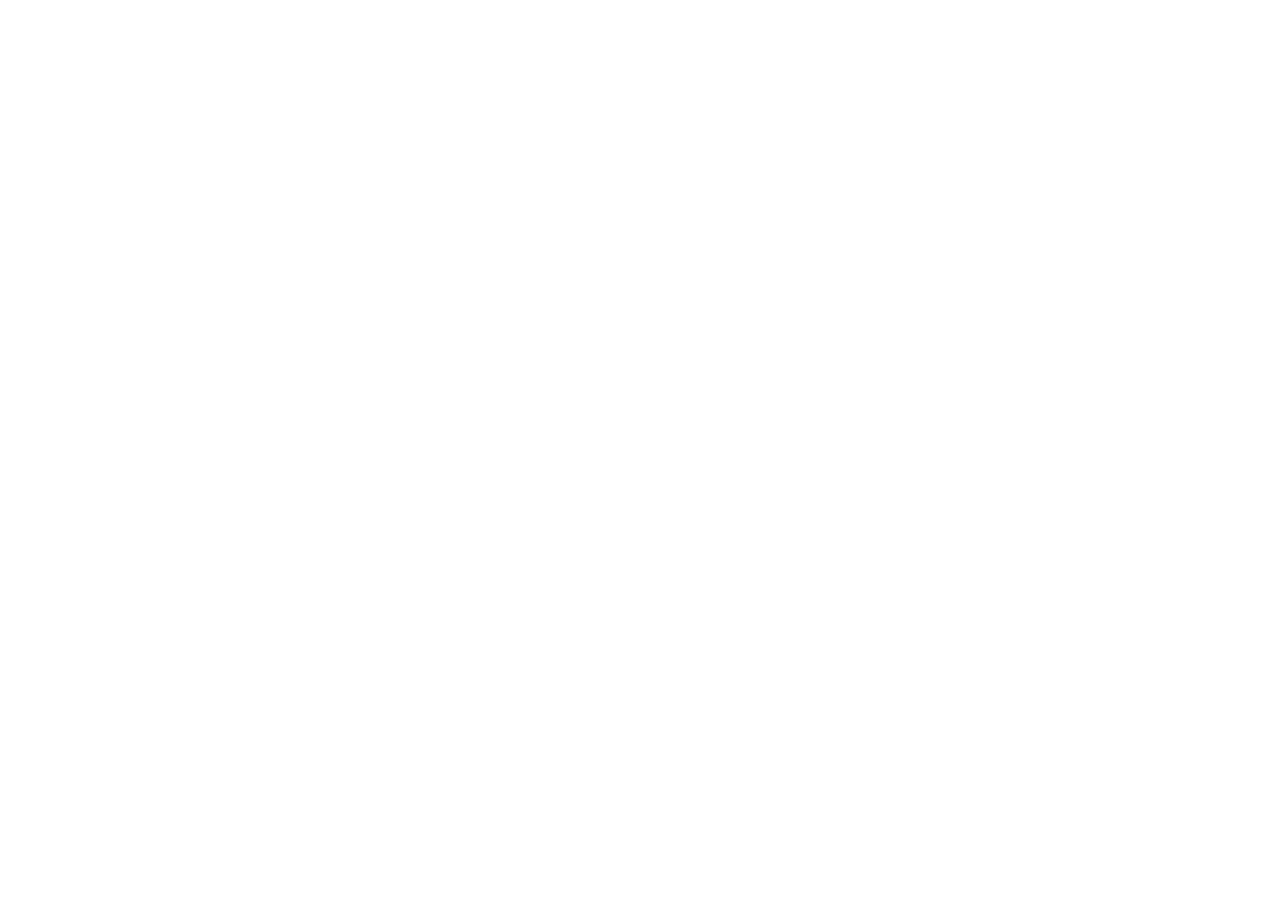
==== pages/category-projects.html @ d463e36b "first commit" ====
<!DOCTYPE html>
<html lang="pt-br">
<head>
    <meta charset="UTF-8">
    <meta name="viewport" content="width=device-width, initial-scale=1.0">
    <link href="../assets/css/categorys-projects.css" rel="stylesheet">
    <script src="../assets/js/category-projects.js"></script>
    <title>Category-projects</title>
</head>
<body>
    
</body>
</html>
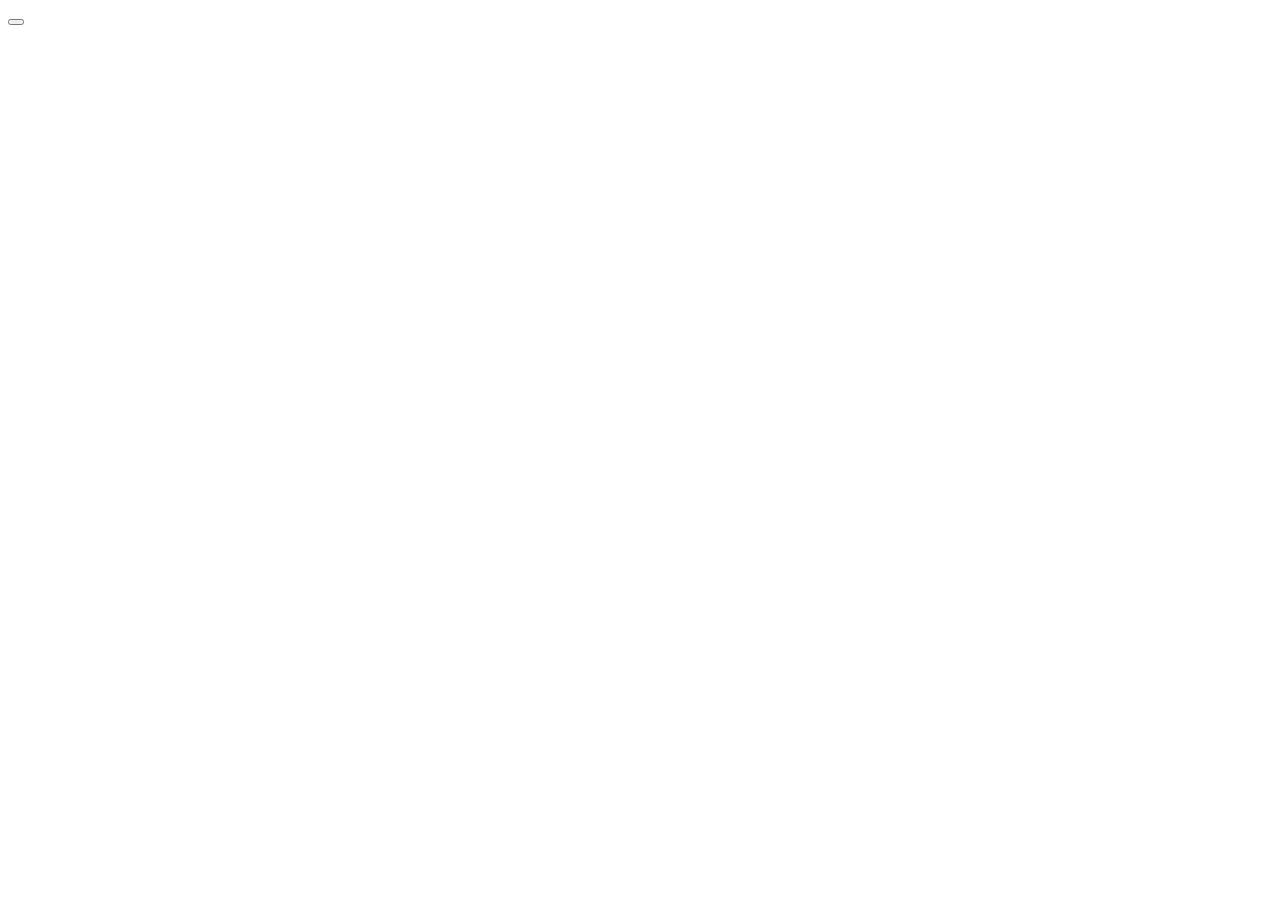
==== commit f6e5212a: "feat: create function createCategory" ====
--- a/pages/category-projects.html
+++ b/pages/category-projects.html
@@ -8,6 +8,6 @@
     <title>Category-projects</title>
 </head>
 <body>
-    
+    <button type="button" onclick="createCategory()"></button>
 </body>
 </html>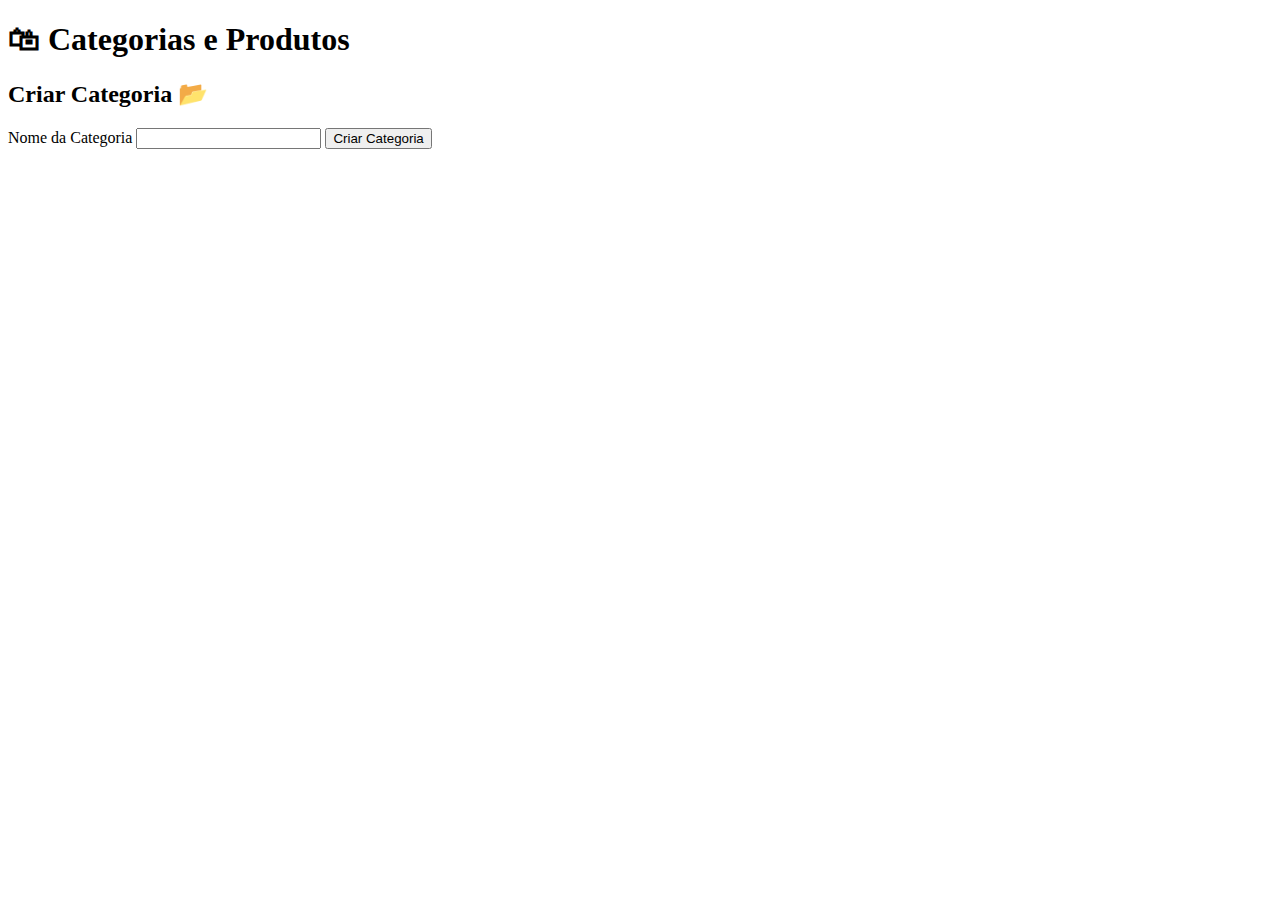
==== commit 5e362d03: "feat: initiate html" ====
--- a/pages/category-projects.html
+++ b/pages/category-projects.html
@@ -8,6 +8,14 @@
     <title>Category-projects</title>
 </head>
 <body>
-    <button type="button" onclick="createCategory()"></button>
+    <div id="containner">
+        <h1>🛍 Categorias e Produtos</h1>
+        <div class="form-conteinner">
+            <h2>Criar Categoria 📂</h2>
+            <label for="">Nome da Categoria</label>
+            <input type="text" required id="categoryName">
+            <button class="btn">Criar Categoria</button>
+        </div>
+    </div>
 </body>
 </html>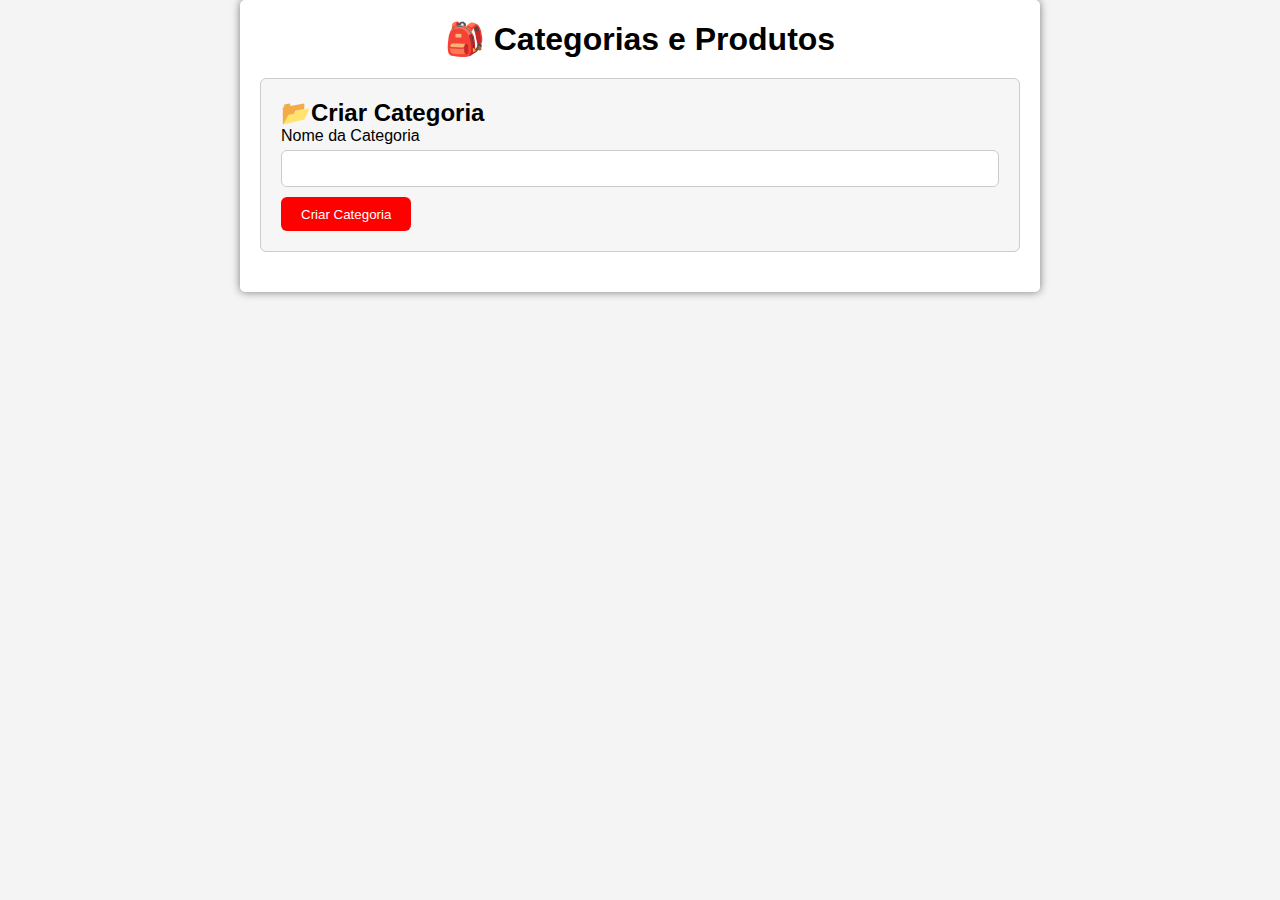
==== commit b3f6544a: "feat: create category form and style" ====
--- a/pages/category-projects.html
+++ b/pages/category-projects.html
@@ -8,10 +8,10 @@
     <title>Category-projects</title>
 </head>
 <body>
-    <div id="containner">
-        <h1>🛍 Categorias e Produtos</h1>
-        <div class="form-conteinner">
-            <h2>Criar Categoria 📂</h2>
+    <div id="container">
+        <h1>🎒 Categorias e Produtos</h1>
+        <div class="form-container">
+            <h2>📂Criar Categoria</h2>
             <label for="">Nome da Categoria</label>
             <input type="text" required id="categoryName">
             <button class="btn">Criar Categoria</button>
--- a/assets/css/categorys-projects.css
+++ b/assets/css/categorys-projects.css
@@ -0,0 +1,67 @@
+*{
+    margin: 0;
+    padding: 0;
+    box-sizing: border-box;
+    font-family: sans-serif;
+}
+
+body {
+    background-color: #f4f4f4;
+}
+
+#container {
+    max-width: 50rem;
+    margin: 0 auto;
+    background-color: #fff;
+    padding: 1.25rem;
+    border-radius: 0.31rem;
+    box-shadow: 0 0 0.5rem 0 rgb(0, 0, 0, 0.5);
+}
+
+h1 {
+    text-align: center;
+    margin-bottom: 1.25rem;
+}
+
+h2 {
+    margin-top: 1.25;
+}
+
+.form-container {
+    border: 1px solid #ccc;
+    padding: 1.25rem;
+    margin-bottom:  1.25rem;
+    border-radius: 6px;
+    background-color: #f6f6f6;
+}
+
+.form-container label {
+    display: block;
+    margin-bottom: 0.31rem;
+}
+
+.form-container input[type="text"] {
+    width: 100%;
+    padding: 0.62rem;
+    margin-bottom: 0.62rem;
+    border: 1px solid #ccc;
+    border-radius: 6px;
+    box-sizing: border-box;
+}
+
+.btn {
+    background-color: red;
+    color: #fff;
+    padding: 0.62rem 1.25rem;
+    border: none;
+    cursor: pointer;
+    border-radius: 6px;
+    transition: background-color 0.3s ease, transform 0.3s ease;
+}
+
+.btn:hover {
+    background-color: #e60e0e;
+    color: #fff;
+    transform: scale(1.1);
+} 
+
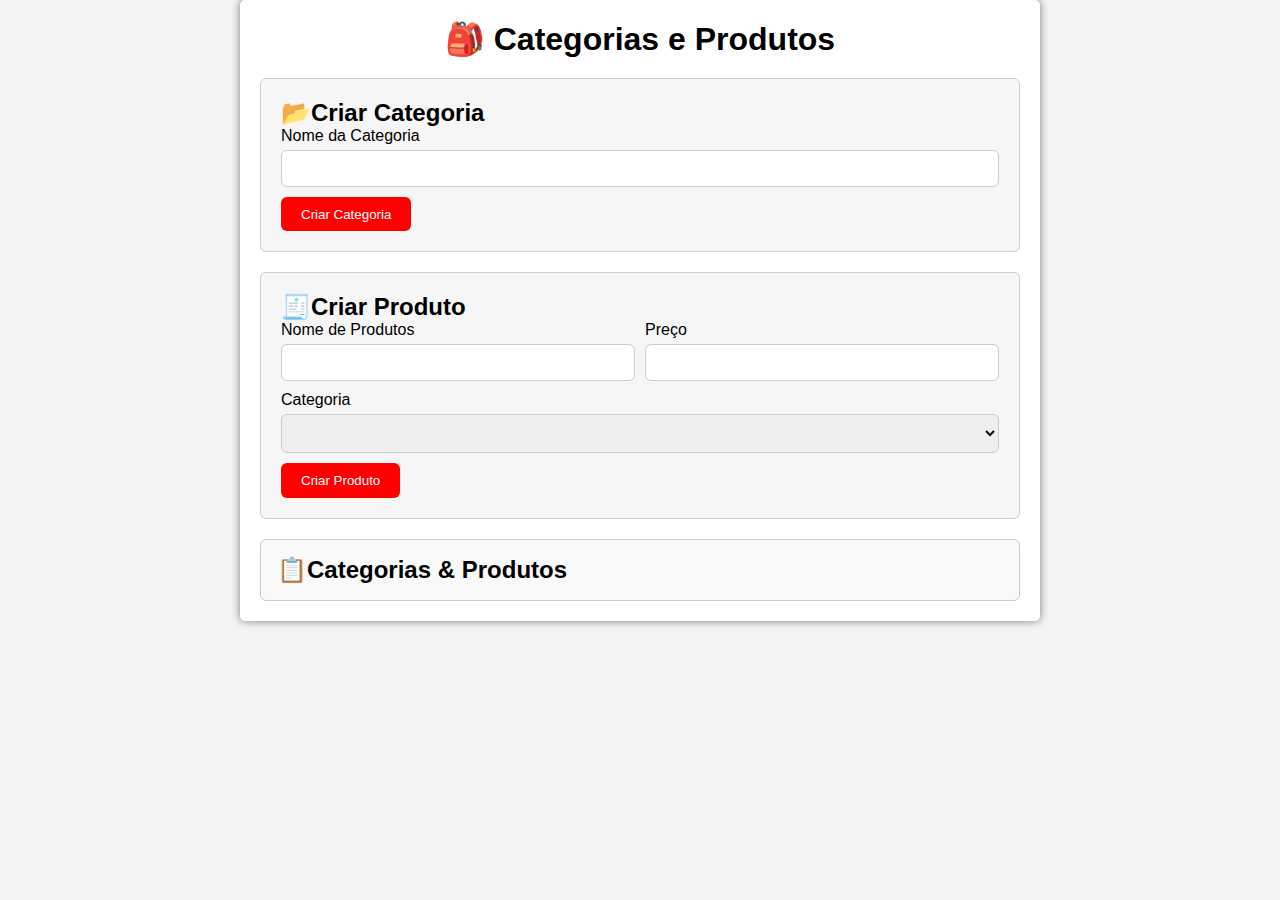
==== commit 8419e35a: "feat: product style" ====
--- a/pages/category-projects.html
+++ b/pages/category-projects.html
@@ -1,5 +1,6 @@
 <!DOCTYPE html>
 <html lang="pt-br">
+
 <head>
     <meta charset="UTF-8">
     <meta name="viewport" content="width=device-width, initial-scale=1.0">
@@ -7,15 +8,40 @@
     <script src="../assets/js/category-projects.js"></script>
     <title>Category-projects</title>
 </head>
+
 <body>
     <div id="container">
         <h1>🎒 Categorias e Produtos</h1>
         <div class="form-container">
             <h2>📂Criar Categoria</h2>
-            <label for="">Nome da Categoria</label>
+            <label for="categoryName">Nome da Categoria</label>
             <input type="text" required id="categoryName">
             <button class="btn">Criar Categoria</button>
         </div>
+        <div class="form-container">
+            <h2>🧾Criar Produto</h2>
+            <div id="productInfos">
+                <div class="productInputs">
+                    <label for="productName">Nome de Produtos</label>
+                    <input type="text" id="productName" required>
+                </div>
+            <div class="productInputs">
+                <label for="productPrices">Preço</label>
+                <input type="number" id="productPrices" required>
+            </div>
+        </div>
+        <label for="">Categoria</label>
+        <select id="productCategory" required> 
+            <!--Will be dinamically filled via js-->
+        </select>
+
+        <button class="btn">Criar Produto</button>
+    </div>
+    <div class="list-container">
+        <h2>📋Categorias & Produtos</h2>
+        <ul id="categoriesList"></ul>
+    </div>
     </div>
 </body>
+
 </html>--- a/assets/css/categorys-projects.css
+++ b/assets/css/categorys-projects.css
@@ -40,13 +40,27 @@
     margin-bottom: 0.31rem;
 }
 
-.form-container input[type="text"] {
+.form-container input[type="text"], input[type="number"], select {
     width: 100%;
     padding: 0.62rem;
     margin-bottom: 0.62rem;
     border: 1px solid #ccc;
     border-radius: 6px;
     box-sizing: border-box;
+}
+
+#productInfos{
+    display: flex;
+    justify-content: space-between;
+    align-items: center;
+    gap: 0.63rem;
+}
+
+.productInputs {
+    display: flex;
+    flex-direction: column;
+    justify-content: center;
+    width: 100%;
 }
 
 .btn {
@@ -65,3 +79,27 @@
     transform: scale(1.1);
 } 
 
+.list-container {
+    background-color: #f9f9f9;
+    padding: 1rem;
+    border: 1px solid #ccc;
+    border-radius: 6px;
+    max-height: 20rem;
+    overflow-y: auto;
+}
+.list-container ul {
+    list-style: none;
+    padding: 0;
+    margin: 0;
+}
+
+.list-container li {
+    margin-bottom: 0.62rem;
+    padding: 0.62rem;
+    background-color: #fff;
+    border: 1px solid #ccc;
+    border-radius: 3px;
+}
+
+
+
